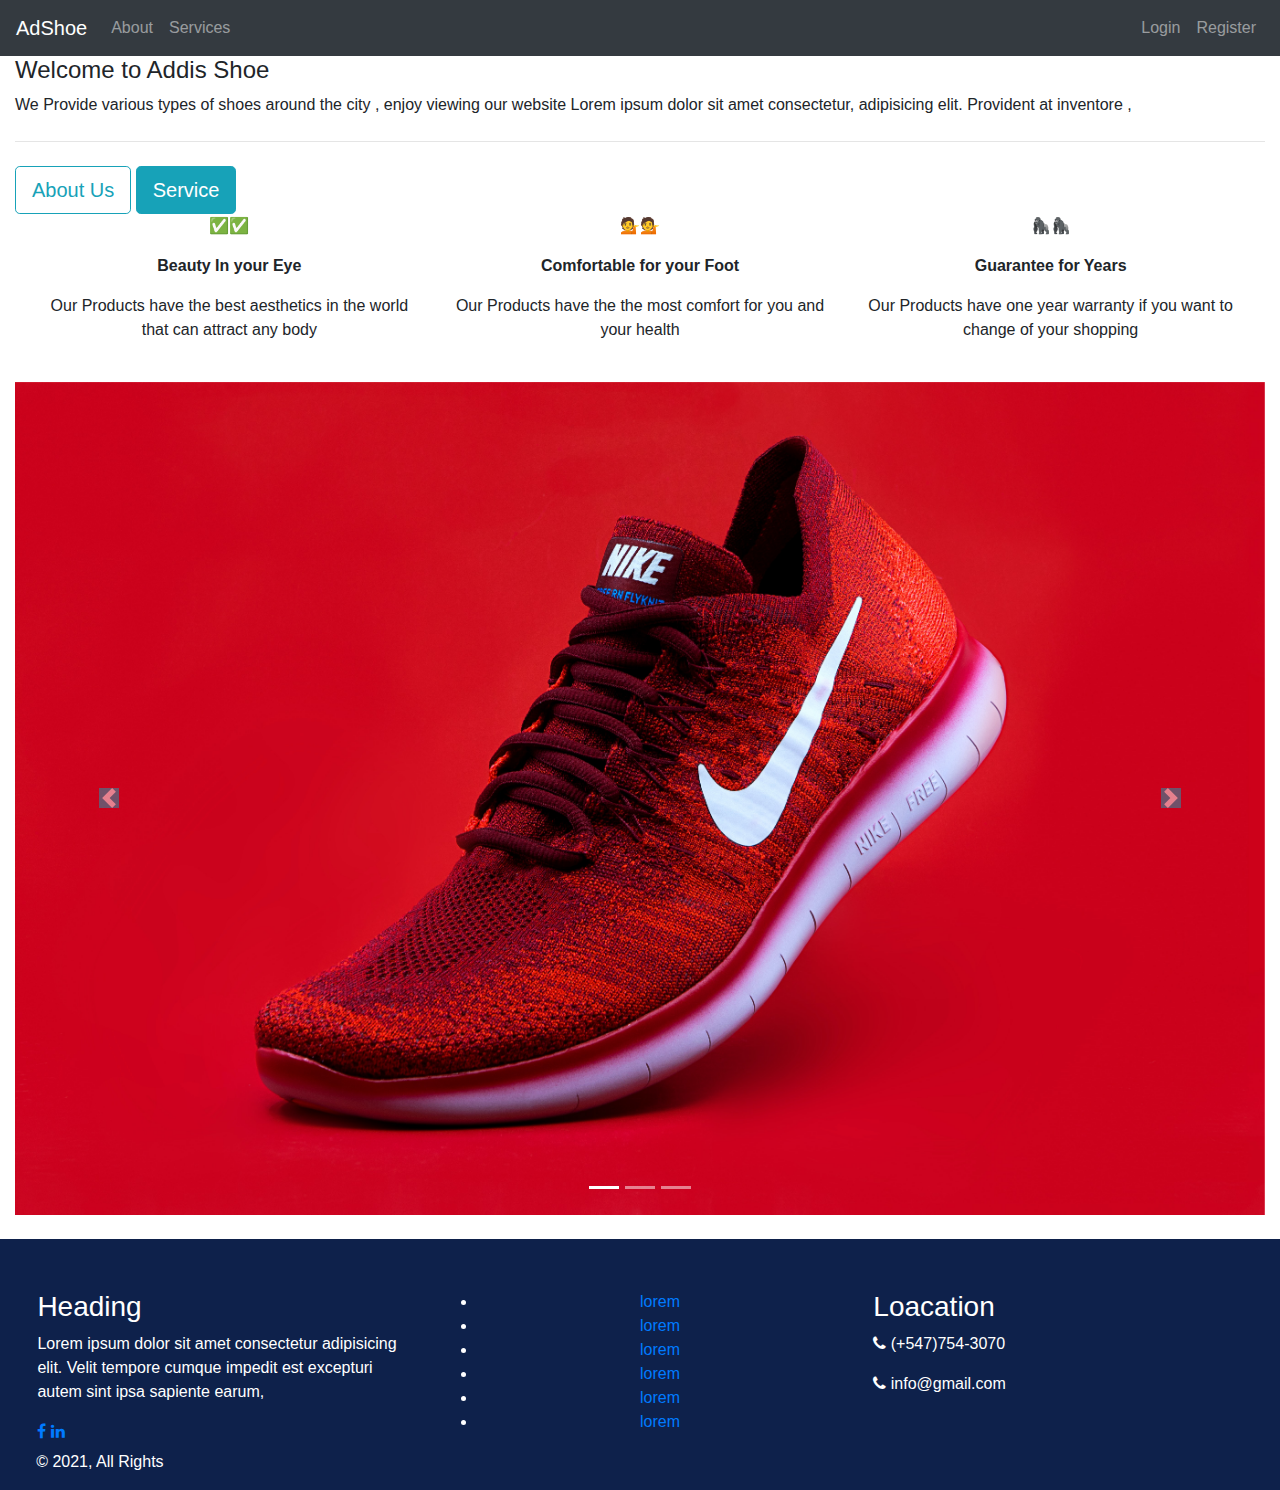
==== index.html @ d1a5ddc5 "Shoe puschage website half way done after the lab session." ====
<!DOCTYPE html>
<html lang="en">
<head>
    <meta charset="UTF-8">
    <meta name="viewport" content="width=device-width, initial-scale=1.0">
    <link rel="stylesheet" href="https://stackpath.bootstrapcdn.com/bootstrap/4.4.1/css/bootstrap.min.css" integrity="sha384-Vkoo8x4CGsO3+Hhxv8T/Q5PaXtkKtu6ug5TOeNV6gBiFeWPGFN9MuhOf23Q9Ifjh" crossorigin="anonymous">
    <link rel="stylesheet" href="https://stackpath.bootstrapcdn.com/font-awesome/4.7.0/css/font-awesome.min.css">
    <title>Ad shoe</title>
</head>
<body>
    <nav class="navbar navbar-expand-md navbar-dark bg-dark sticky-top">
    <a class="navbar-brand" href="index.html">AdShoe</a>
    <button class="navbar-toggler" type="button" data-toggle="collapse" data-target="#colNav" aria-controls="colNav" aria-expanded="false" aria-label="Toggle navigation">
      <span class="navbar-toggler-icon"></span>
    </button> 

    <div class="collapse navbar-collapse" id="colNav">
        <ul class="navbar-nav">
            <li class="navbar-item">
                <a class="nav-link" href="about.html">About</a>
            </li>
            <li class="navbar-item">
                <a class="nav-link" href="services.html">Services</a>
            </li>
        </ul>
<!-- To the left side side -->
        <ul class="navbar-nav ml-auto">
            <li class="nav-item">
            <a class="nav-link" href="login.html">Login</a>
            </li>
            <li class="nav-item">
            <a class="nav-link" href="register.html">Register</a>
            </li>
        </ul>
    </div>
</nav>

<div class="container-fluid">
<div class="jumbotron-fluid">
    <h4>Welcome to Addis Shoe</h4>
    <p>We Provide various types of shoes around the city , enjoy viewing our website Lorem ipsum dolor sit amet consectetur, adipisicing elit. Provident at inventore ,</p>
    <hr class="my-4">
<a class="btn btn-outline-info btn-lg" href="about.html">About Us</a>
<a class="btn btn-info btn-lg" href="service.html">Service</a>
</div>

<!-- Features of Our Shoe -->
<div class="row text-center px-4">
    <div class="col-lg-4">
    <p>✅✅</p>
    <p class="font-weight-bold"> Beauty In your Eye</p>
    <p>Our Products have the best aesthetics in the world that can attract any body</p>
    </div>
    <div class="col-lg-4">
    <p>💁💁</p>
    <p class="font-weight-bold"> Comfortable for your Foot</p>
    <p>Our Products have the the most comfort for you and your health</p>
    </div>
    <div class="col-lg-4">
    <p>🦍🦍</p>
    <p class="font-weight-bold"> Guarantee for Years </p>
    <p>Our Products have one year warranty if you want to change of your shopping</p>
    </div>
</div>

<!-- Some of the products from store -->
<div id="MySlide" class="carousel slide my-4" data-ride="carousel">
    
    <!-- Indicators -->
    <ol class="carousel-indicators">
        <li data-target="#MySlide" data-slide-to="0" class="active"></li>
        <li data-target="#MySlide" data-slide-to="1"></li>
        <li data-target="#MySlide" data-slide-to="2"></li>
    </ol>

    <div class="carousel-inner">
        <div class="carousel-item active">
        <img src="assets/images/shoe1.jpg" class="d-block w-100" alt="...">
        </div>
        <div class="carousel-item">
        <img src="assets/images/shoe2.jpg" class="d-block w-100" alt="...">
        </div>
        <div class="carousel-item">
        <img src="assets/images/shoe3.jpg" class="d-block w-100" alt="...">
        </div>
    </div>

     <!-- Next/Prev  -->
     <a class="carousel-control-prev" href="#MySlide" role="button" data-slide="prev">
        <span class="carousel-control-prev-icon bg-info" aria-hidden="true"></span>
        <span class="sr-only">Previous</span>
    </a>
    <a class="carousel-control-next" href="#MySlide" role="button" data-slide="next">
        <span class="carousel-control-next-icon bg-info" aria-hidden="true"></span>
        <span class="sr-only">Next</span>
    </a>

</div>




</div>
<!-- end of container -->


<footer style="background-color: rgb(14, 33, 75);color: white; padding-top: 4%;">
    <div class="row"> 
        <div class="col-md-4" style="padding-left: 4%;">
            <h3>Heading</h3>
            <P>Lorem ipsum dolor sit amet consectetur adipisicing elit. Velit tempore cumque impedit est excepturi autem sint ipsa sapiente earum, </P>
            <a href="#"><span><i class="fa fa-facebook fa-md"></i></span></a>
            <a href="#"><span><i class="fa fa-linkedin fa-md"></i></span></a>
        </div>
        <div class="col-md-4" style="text-align: center;">
            <ul>
                <li><a href="#"> lorem</li></a>
                <li><a href="#"> lorem</li></a>
                <li><a href="#"> lorem</li></a>
                <li><a href="#"> lorem</li></a>
                <li><a href="#"> lorem</li></a>
                <li><a href="#"> lorem</li></a>
            </ul>
        </div>
        <div class="col-md-4">
            <h3>Loacation</h3>
            <p><i class="fa fa-phone fa-md"></i> (+547)754-3070</p>
            <p><i class="fa fa-phone fa-md"></i> info@gmail.com</p>
        </div>
    </div>
    <div class="row" style="padding-left: 4%;">
        <p>&#169; 2021, All Rights</p>
    </div>
</footer>

<script src="https://code.jquery.com/jquery-3.3.1.slim.min.js" integrity="sha384-q8i/X+965DzO0rT7abK41JStQIAqVgRVzpbzo5smXKp4YfRvH+8abtTE1Pi6jizo" crossorigin="anonymous"></script>
<script src="https://cdnjs.cloudflare.com/ajax/libs/popper.js/1.14.3/umd/popper.min.js" integrity="sha384-ZMP7rVo3mIykV+2+9J3UJ46jBk0WLaUAdn689aCwoqbBJiSnjAK/l8WvCWPIPm49" crossorigin="anonymous"></script>
<script src="https://stackpath.bootstrapcdn.com/bootstrap/4.1.3/js/bootstrap.min.js" integrity="sha384-ChfqqxuZUCnJSK3+MXmPNIyE6ZbWh2IMqE241rYiqJxyMiZ6OW/JmZQ5stwEULTy" crossorigin="anonymous"></script>
   
</body>
</html>
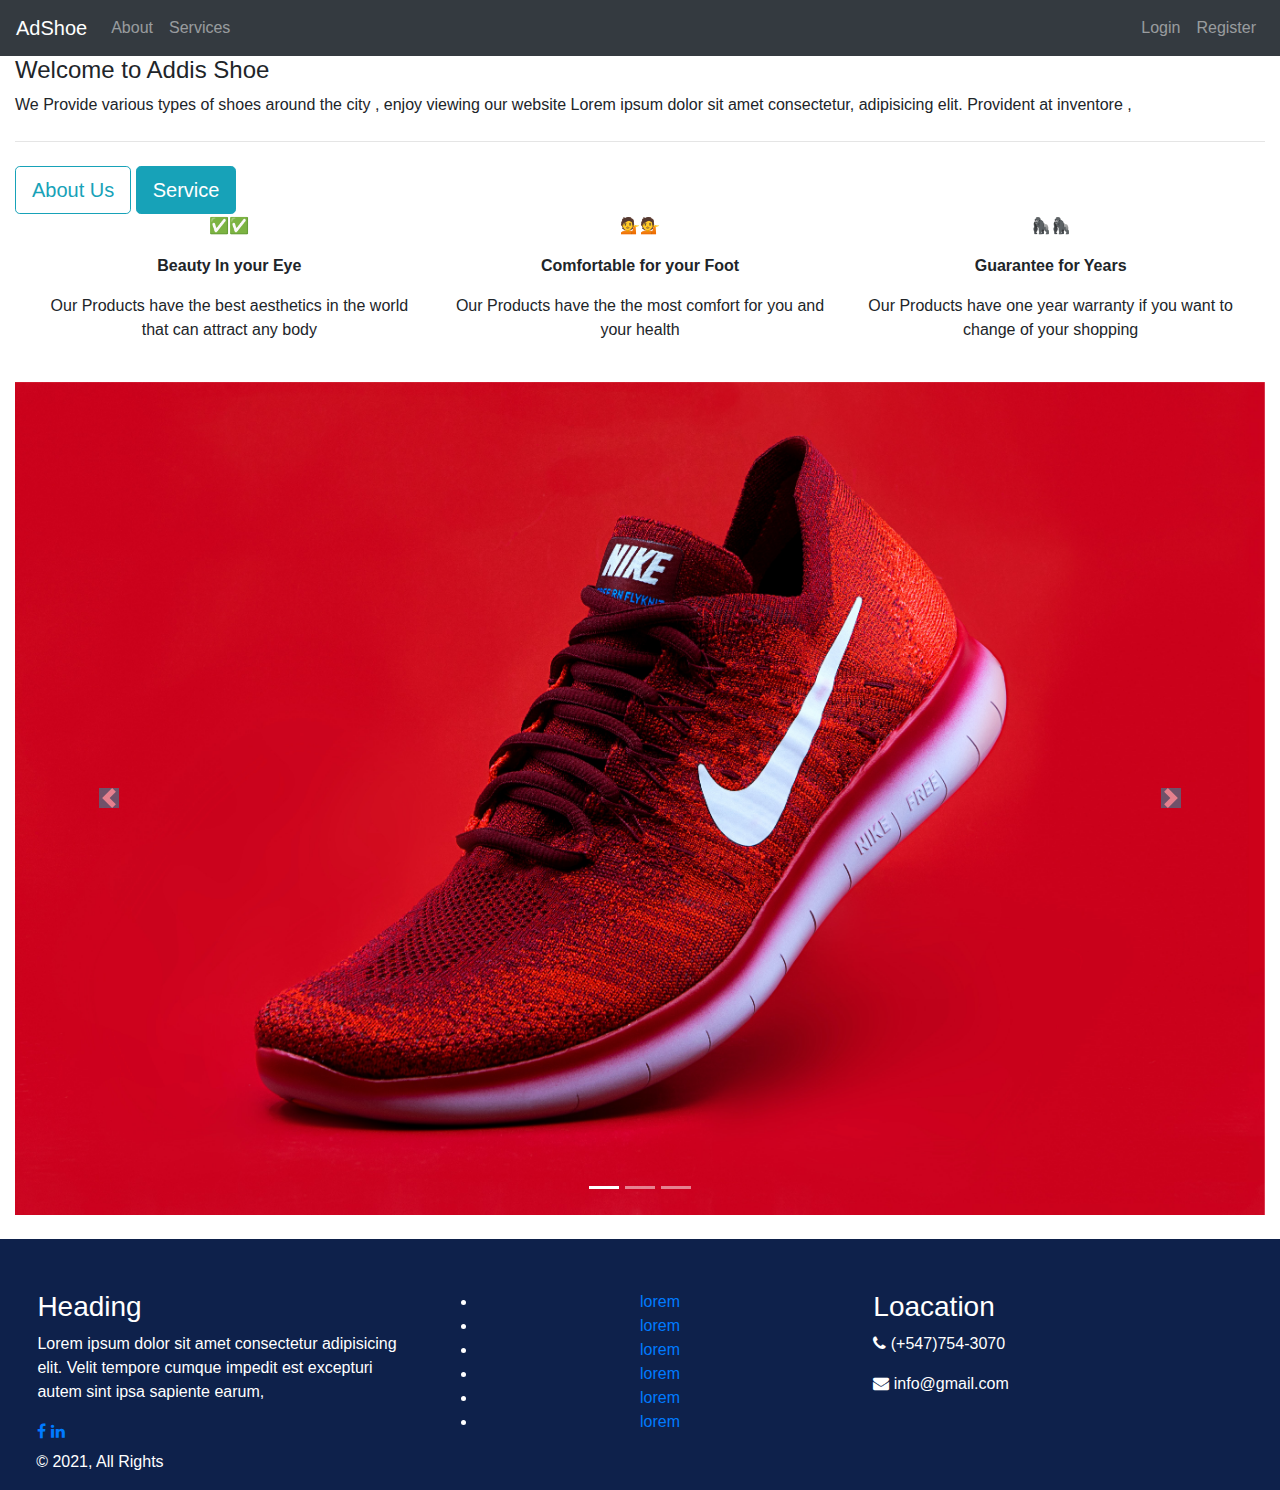
==== commit 6c7067b2: "About us-page done." ====
--- a/index.html
+++ b/index.html
@@ -7,7 +7,7 @@
     <link rel="stylesheet" href="https://stackpath.bootstrapcdn.com/font-awesome/4.7.0/css/font-awesome.min.css">
     <title>Ad shoe</title>
 </head>
-<body>
+<body style="overflow-x: hidden;">
     <nav class="navbar navbar-expand-md navbar-dark bg-dark sticky-top">
     <a class="navbar-brand" href="index.html">AdShoe</a>
     <button class="navbar-toggler" type="button" data-toggle="collapse" data-target="#colNav" aria-controls="colNav" aria-expanded="false" aria-label="Toggle navigation">
@@ -125,7 +125,7 @@
         <div class="col-md-4">
             <h3>Loacation</h3>
             <p><i class="fa fa-phone fa-md"></i> (+547)754-3070</p>
-            <p><i class="fa fa-phone fa-md"></i> info@gmail.com</p>
+            <p><i class="fa fa-envelope fa-md"></i> info@gmail.com</p>
         </div>
     </div>
     <div class="row" style="padding-left: 4%;">
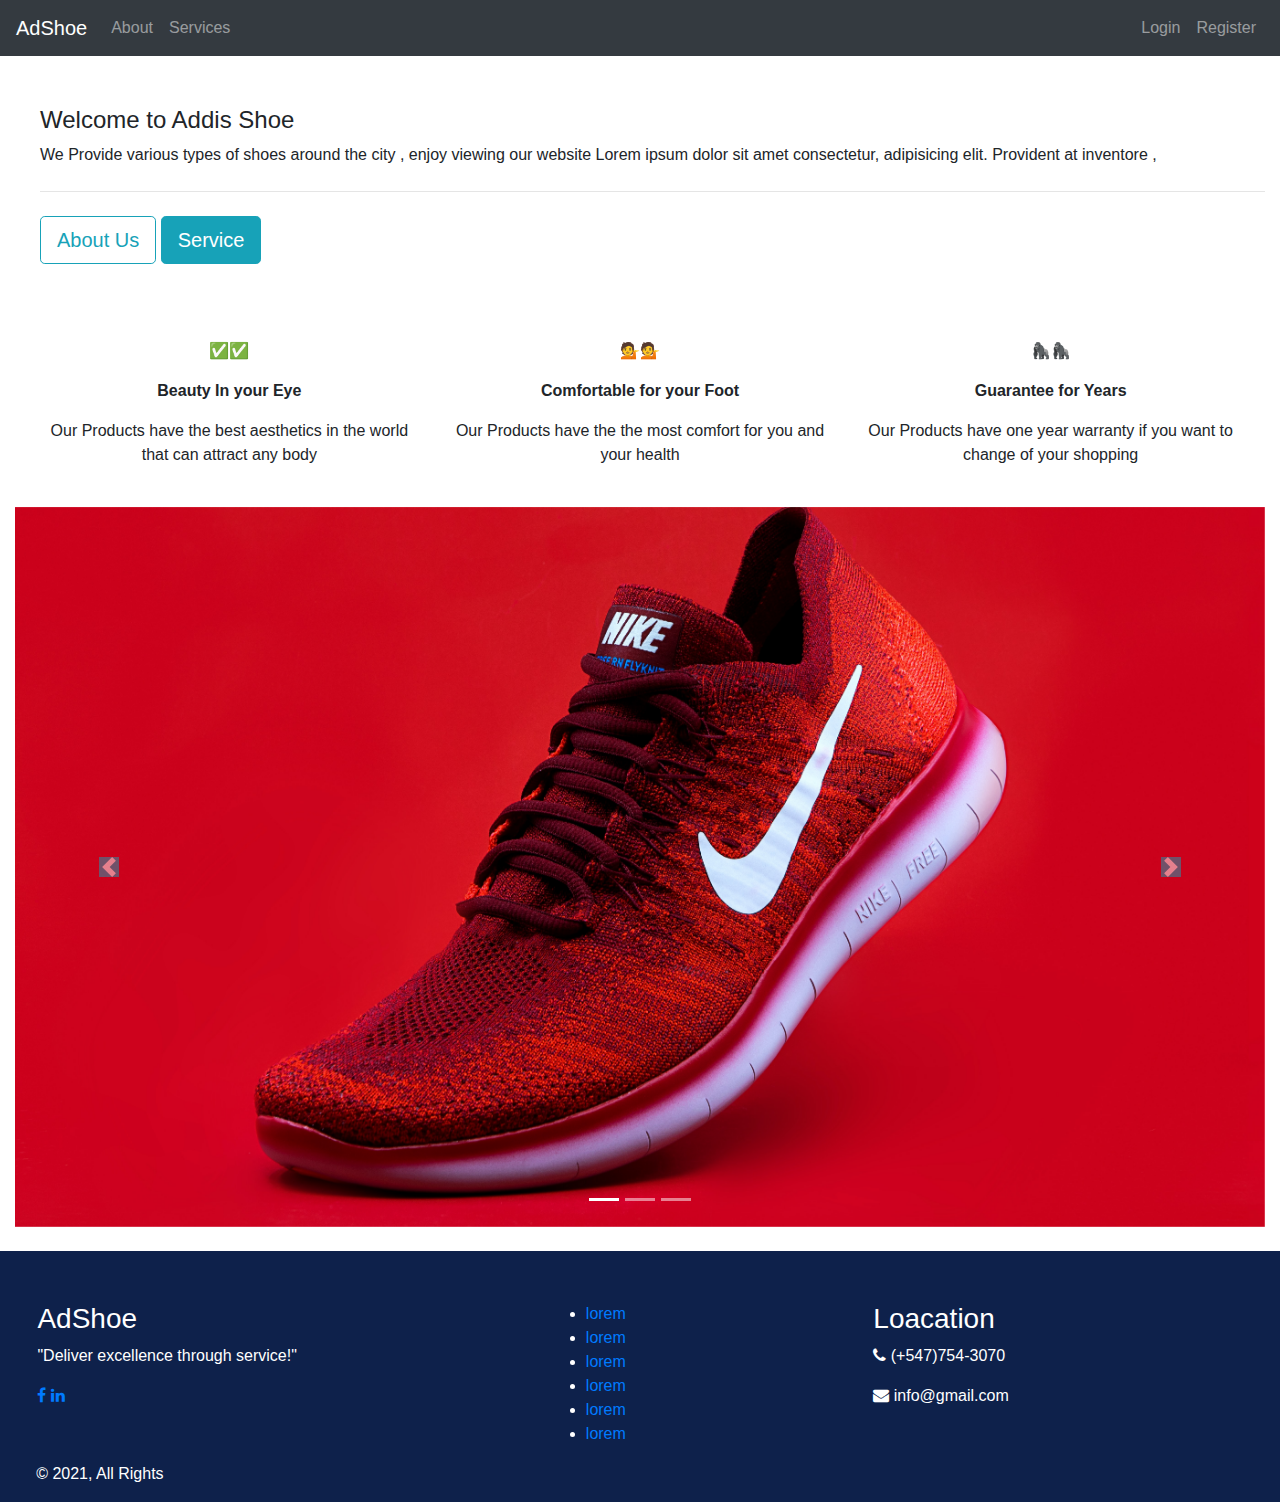
==== commit 28cd354f: "Added buy.html file and modified the footer of all pages." ====
--- a/index.html
+++ b/index.html
@@ -5,6 +5,7 @@
     <meta name="viewport" content="width=device-width, initial-scale=1.0">
     <link rel="stylesheet" href="https://stackpath.bootstrapcdn.com/bootstrap/4.4.1/css/bootstrap.min.css" integrity="sha384-Vkoo8x4CGsO3+Hhxv8T/Q5PaXtkKtu6ug5TOeNV6gBiFeWPGFN9MuhOf23Q9Ifjh" crossorigin="anonymous">
     <link rel="stylesheet" href="https://stackpath.bootstrapcdn.com/font-awesome/4.7.0/css/font-awesome.min.css">
+    <link rel="stylesheet" href="./assets/css/style.css">
     <title>Ad shoe</title>
 </head>
 <body style="overflow-x: hidden;">
@@ -45,7 +46,7 @@
 </div>
 
 <!-- Features of Our Shoe -->
-<div class="row text-center px-4">
+<div class="row text-center px-4 features">
     <div class="col-lg-4">
     <p>✅✅</p>
     <p class="font-weight-bold"> Beauty In your Eye</p>
@@ -106,13 +107,13 @@
 
 <footer style="background-color: rgb(14, 33, 75);color: white; padding-top: 4%;">
     <div class="row"> 
-        <div class="col-md-4" style="padding-left: 4%;">
-            <h3>Heading</h3>
-            <P>Lorem ipsum dolor sit amet consectetur adipisicing elit. Velit tempore cumque impedit est excepturi autem sint ipsa sapiente earum, </P>
+        <div class="col-md-5" style="padding-left: 4%;">
+            <h3>AdShoe</h3>
+            <p>"Deliver excellence through service!"</p>
             <a href="#"><span><i class="fa fa-facebook fa-md"></i></span></a>
             <a href="#"><span><i class="fa fa-linkedin fa-md"></i></span></a>
         </div>
-        <div class="col-md-4" style="text-align: center;">
+        <div class="col-md-3">
             <ul>
                 <li><a href="#"> lorem</li></a>
                 <li><a href="#"> lorem</li></a>
--- a/assets/css/style.css
+++ b/assets/css/style.css
@@ -0,0 +1,20 @@
+
+/* Make the image fully responsive */
+.carousel-inner img {
+  width: 100%;
+  height: 100%;
+  object-fit: cover;
+
+}
+
+.carousel-inner > .carousel-item > img {
+height: 80vh;
+
+}
+.jumbotron-fluid{
+    margin-top: 4%;
+    padding: 0 0 2% 2%;
+}
+.features{
+    margin-top: 4%;
+}